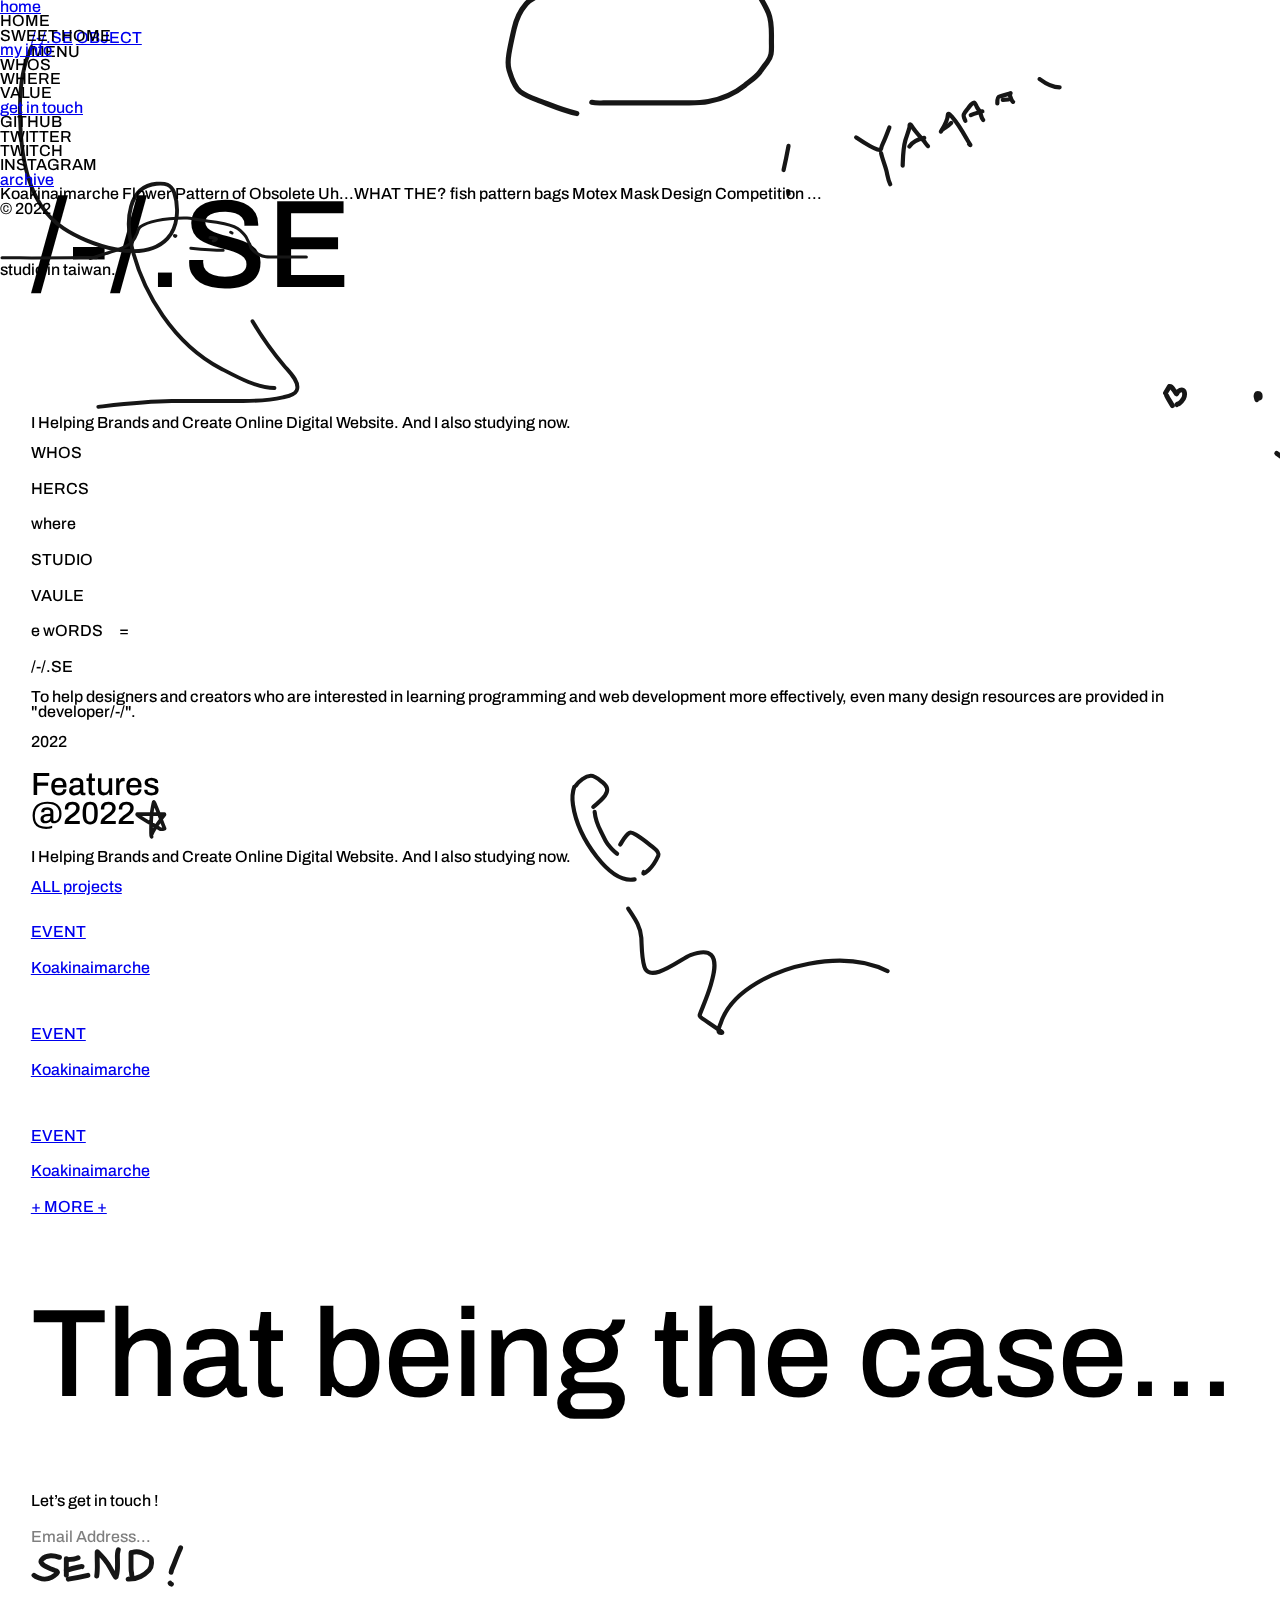
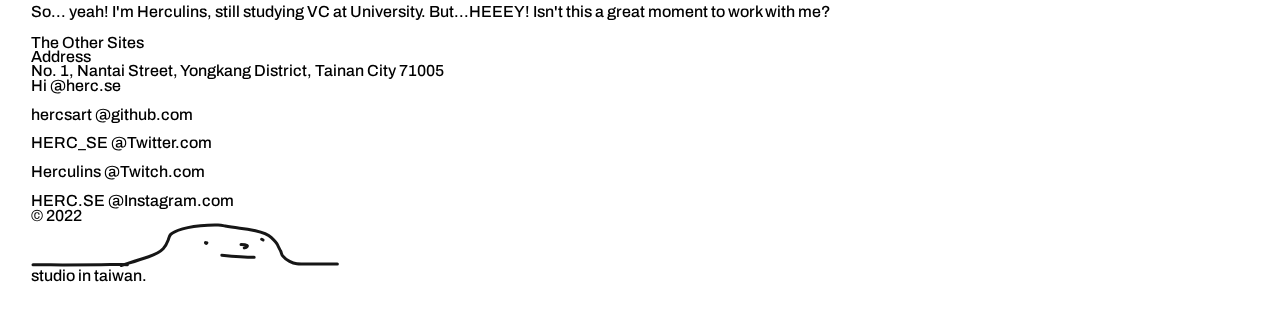
==== index.html @ cb4eb1d1 "更新選單" ====
<!DOCTYPE html>
<html lang="en">

<head>
    <meta charset="UTF-8">
    <meta http-equiv="X-UA-Compatible" content="IE=edge">
    <meta name="viewport" content="width=device-width, initial-scale=1.0">
    <title>Home - /-/.SE</title>
    <link rel="shortcut icon" href="./assets/favicon.png" type="image/png">
    <link rel="stylesheet" href="https://module-function.herc.se/scss/style.css">
    <link rel="stylesheet" href="https://cdn.jsdelivr.net/npm/locomotive-scroll@4.1.3/dist/locomotive-scroll.css">
    <link rel="stylesheet" href="style.css">
</head>

<body>
    <div class="menu fixed flex w-100" style="top: 0;left: 0;z-index: 10000; padding: calc(10px + 1vw);mix-blend-mode: difference;">
        <a href="https://herc.se/" class="w-100 text-color-on-base text-decoration-none">/-/.SE</a>
        <a href="#" class="w-100 text-center text-color-on-base text-decoration-none">OBJECT</a>
        <div class="menu-btn w-100 text-right text-color-on-base text-decoration-none" data-menu-control>MENU</div>
    </div>

    <div class="menu-background pt-3" data-menu data-menu-delay-In="1s" data-menu-delay-out="0s" data-menu-cubic-bezier="cubic-bezier(1,0,.42,.99)" data-menu-time="1s" data-menu-style="opacity: 0; z-index: -1;" style="--padding: calc(10px + .2vw);">
        <div class="bg-on-base w-100 h-100 menu-bg" data-menu data-menu-delay-In=".2s" data-menu-delay-out="0s" data-menu-cubic-bezier="cubic-bezier(1,0,.42,.99)" data-menu-time="1s" data-menu-style="height: 0!important;"></div>
        <div class="line border-top-1 mt-1" data-menu data-menu-delay=".1s" data-menu-time-in="2s" data-menu-time-out="5s" data-menu-cubic-bezier="cubic-bezier(1,0,.42,.99)" data-menu-style="transform: translateY(-5vmax);opacity: 0;"></div>
        <div class="menu-text text-uppercase border-bottom-1 py-1 m:flex px-2 flex-ai-center" data-menu data-menu-delay=".6s" data-menu-time-out=".8s" data-menu-time-in=".2s" data-menu-cubic-bezier="cubic-bezier(1,0,.42,.99)" data-menu-style="transform: translateY(-5vmax);opacity: 0;">
            <a href="http://" class="h1 fw-500 text-color-base text-decoration-none w-100">home</a>
            <div class="w-25 mt-2 m:mt-0">HOME <br> SWEET HOME</div>
        </div>
        <div class="menu-text text-uppercase border-bottom-1 py-1 m:flex px-2 flex-ai-center" data-menu data-menu-delay=".5s" data-menu-time-out=".8s" data-menu-time-in=".2s" data-menu-cubic-bezier="cubic-bezier(1,0,.42,.99)" data-menu-style="transform: translateY(-5vmax);opacity: 0;">
            <a href="http://" class="h1 fw-500 text-color-base text-decoration-none w-100">my info</a>
            <div class="w-25 mt-2 m:mt-0">WHOS <br> WHERE <br> VALUE </div>
        </div>
        <div class="menu-text text-uppercase border-bottom-1 py-1 m:flex px-2 flex-ai-center" data-menu data-menu-delay=".4s" data-menu-time-out=".8s" data-menu-time-in=".2s" data-menu-cubic-bezier="cubic-bezier(1,0,.42,.99)" data-menu-style="transform: translateY(-5vmax);opacity: 0;">
            <a href="http://" class="h1 fw-500 text-color-base text-decoration-none w-100">get in touch</a>
            <div class="w-25 mt-2 m:mt-0">GITHUB <br> TWITTER <br> TWITCH <br> INSTAGRAM </div>
        </div>
        <div class="menu-text text-uppercase border-bottom-1 py-1 m:flex px-2 flex-ai-center" data-menu data-menu-delay=".3s" data-menu-time-out=".8s" data-menu-time-in=".2s" data-menu-cubic-bezier="cubic-bezier(1,0,.42,.99)" data-menu-style="transform: translateY(-5vmax);opacity: 0;">
            <a href="http://" class="h1 fw-500 text-color-base text-decoration-none w-100">archive</a>
            <div class="w-25 mt-2 m:mt-0">Koakinaimarche Flower Pattern of Obsolete Uh...WHAT THE? fish pattern bags Motex Mask Design Competition ... </div>
        </div>
        <div class="bottom flex text-uppercase flex-ai-end px-2 mt-5 mb-2">
            <div class="w-50 m:w-100">© 2022</div>
            <div class="w-100 text-center"><img class="w-100 m:w-50" src="./assets/FlatLittleHill.svg" alt=""></div>
            <div class="w-100 text-right">studio in taiwan.</div>
        </div>
    </div>

    <div data-scroll-container>
        <h1 class="mt-3 logotype">/-/.SE</h1>
        <div class="line border-top-1 my-2"></div>
        <div class="img-aera text-center">
            <img class="img w-100 m:w-50" src="https://i.imgur.com/V33llrH.jpg" style="height: 55vmin;" alt="">
        </div>
        <div class="line border-top-1 my-2"></div>
        <div class="info ccg ccg-24 my-4">
            <p class="ccg:1-16 m:ccg:1-7 text-uppercase">I Helping Brands and Create Online Digital Website. And I also studying now.</p>
        </div>
        <div class="line border-top-1 my-2"></div>
        <!-- <img src="https://i.imgur.com/V33llrH.jpg" alt="" class="img w-100 mb-3" style="height: 50vh; object-fit: cover; object-position: center;"> -->

        <div class="value ccg ccg-2 m:ccg-5 mt-6 text-uppercase fw-500" style="--margin: calc(5px + .5vw);">
            <div class="mb-4">
                <p>WHOS</p>
                <h4 class="mt-1">HERCS</h4>
            </div>
            <div class="mb-4">
                <p>where</p>
                <h4 class="mt-1">STUDIO</h4>
            </div>
            <div class="mb-4">
                <p>VAULE</p>
                <h4 class="mt-1">e wORDS　=</h4>
            </div>
            <div class="mb-4"></div>
            <div class="h4  flex flex-ai-end mb-4">/-/.SE</div>
        </div>


        <div class="ccg ccg-20 py-7 relative">
            <img src="./assets/BigArrow.svg" class="BigArrow" alt="" data-scroll data-scroll-speed="-1">
            <div class="ccg:3-18 m:ccg:8-18 h4 relative">
                <div class="my-7">
                    <p>
                        To help designers and creators who are interested in learning programming and web development more effectively, even many design resources are provided in "developer/-/".
                    </p>
                    <p class="mt-6">2022</p>
                </div>
                <img src="./assets/LovelyFace.svg" alt="" class="LovelyFace m:mb-0" data-scroll data-scroll-speed="1.4" data-scroll-delay="0.5">
            </div>
        </div>

        <div class="feather">
            <div class="line border-top-1 my-2"></div>
            <div class="title ccg ccg-1 m:ccg-10 text-uppercase mb-6">
                <h1 class="m:ccg:1-8 mb-4 m:mb-0">Features <br> @2022
                    <img src="./assets/SmallStar.svg" class="SmallStar" alt="" data-scroll data-scroll-speed="0.2" data-scroll-direction="horizontal">
                </h1>
                <div class="m:ccg:9-11 ccg ccg-1 relative">
                    <img src="./assets/Yaaaa.svg" class="Yaaaa" alt="" data-scroll data-scroll-speed="1.6" data-scroll-delay="0.5">
                    <p class="w-100">I Helping Brands and Create Online Digital Website. And I also studying now.</p>
                    <a href="#" class="w-100 text-color-base text-decoration-none flex flex-ai-end">ALL projects</a>
                </div>
            </div>

            <div class="blocks ccg m:ccg-3 ccg-1" style="--margin: calc(5px + .2vw);--grid-gap-x: calc(10px + 1vw);--grid-gap-y: calc(10px + 1vw);">
                <a href="#" class="block text-color-base text-decoration-none mb-5">
                    <img src="https://i.imgur.com/V33llrH.jpg" class="w-100 img" style="height: 40vmax;" alt="">
                    <p class="mt-4 text-uppercase">EVENT</p>
                    <h4 class="my-1">Koakinaimarche</h4>
                </a>
                <a href="#" class="block text-color-base text-decoration-none mb-5">
                    <img src="https://i.imgur.com/V33llrH.jpg" class="w-100 img" style="height: 40vmax;" alt="">
                    <p class="mt-4 text-uppercase">EVENT</p>
                    <h4 class="my-1">Koakinaimarche</h4>
                </a>
                <a href="#" class="block text-color-base text-decoration-none mb-5">
                    <img src="https://i.imgur.com/V33llrH.jpg" class="w-100 img" style="height: 40vmax;" alt="">
                    <p class="mt-4 text-uppercase">EVENT</p>
                    <h4 class="my-1">Koakinaimarche</h4>
                </a>
            </div>
            <div class="more text-center my-7 relative">

                <h4>
                    <a href="#" class="text-color-base text-decoration-none">+ MORE +</a>
                    <img src="./assets/BtnCell.svg" class="BtnCell" alt="" data-scroll data-scroll-speed="0.5" data-scroll-delay="0.05">
                </h4>
            </div>
        </div>

        <div class="line border-top-1 my-2"></div>

        <div class="touch m:ccg m:ccg-12 relative">
            <h1 class="ccg:1-10 logotype mt-3">
                That being the case...
            </h1>
            <h4 class="text-uppercase m:ccg:1-3 mt-3">Let’s get in touch !</h4>
            <div class="ccg:1-6 flex flex-ai-center h4 my-5">
                <div class="email border-bottom-2 mr-1 w-75">
                    <span style="opacity: .5;">Email Address...</span>
                </div>
                <img src="./assets/BtnSend.svg" class="w-25" alt="" style="width: 12vmax;">
            </div>
            <div class="ccg:3-13"></div>
            <p class="text-uppercase ccg:10-13 my-5">So... yeah! I'm Herculins, still studying VC at University. But...HEEEY! Isn't this a great moment to work with me?</p>
            <img src="./assets/PhoneCall.svg" class="PhoneCall" alt="" data-scroll data-scroll-speed="2" data-scroll-delay="0.5">
        </div>

        <footer class="mt-1">
            <div class="line border-top-1 my-2"></div>
            <div class="desc ccg ccg-1 m:ccg-4 p-3" style="--grid-gap-x: 10vw;">
                <div class="m:mb-0 mb-4">
                    <div class="title fw-600 mb-2">
                        The Other Sites
                    </div>
                    <div class="footer-links">
                        <!-- <div class=""><a class="text-color-base text-decoration-none" href="">Swiss Max</a><br><br></div>
                        <div class=""><a class="text-color-base text-decoration-none" href="">Swiss Max</a><br><br></div>
                        <div class=""><a class="text-color-base text-decoration-none" href="">Swiss Max</a><br><br></div> -->
                    </div>
                </div>
                <div class="m:mb-0 mb-4">
                    <div class="title fw-600 mb-2">
                        Address
                    </div>
                    <div class="">No. 1, Nantai Street, Yongkang District, Tainan City 71005</div>
                </div>
                <div class="m:mb-0 mb-4">
                    <!-- none -->
                </div>
                <div class="mb-2">Hi @herc.se
                    <br><br> hercsart @github.com
                    <br><br> HERC_SE @Twitter.com
                    <br><br> Herculins @Twitch.com
                    <br><br> HERC.SE @Instagram.com</div>
            </div>
            <div class="bottom flex text-uppercase flex-ai-end">
                <div class="w-50 m:w-100">© 2022</div>
                <div class="w-100 text-center"><img class="w-100 m:w-50" src="./assets/FlatLittleHill.svg" alt=""></div>
                <div class="w-100 text-right">studio in taiwan.</div>
            </div>
        </footer>
    </div>
    <script src="https://cdn.jsdelivr.net/npm/locomotive-scroll@4.1.3/dist/locomotive-scroll.min.js "></script>
    <script src="main.js"></script>
</body>

<script type="module">
    import { menu } from "https://module-function.herc.se/js/menu.js"; menu(()=>{ scroll.update(); });
</script>

</html>
---- style.css ----
@import url('https://fonts.googleapis.com/css2?family=Archivo:ital,wght@0,400;0,500;1,400;1,500&display=swap');
:root {
    --priamry-color: #161616;
    --on-priamry-color: #E7E5E3;
    --priamry-container-color: #161616;
    --on-priamry-container-color: #E7E5E3;
    --header-1: calc(20px + 7.2vw);
    --header-4: calc(15px + 1.3vw);
    --p: calc(10px + 0.5vw);
    --border-size: 2px;
    --border-color: var(--base-color);
    --border-radius: 0;
}

body {
    font-family: 'Archivo', sans-serif;
    overflow-x: hidden;
}

body * {
    font-weight: 500;
    line-height: 90%;
}

.logotype {
    font-size: calc(20px + 8.2vw);
}

.img {
    border-radius: 20px;
    object-position: center;
    object-fit: cover;
}

img {
    pointer-events: none;
}

[data-scroll-container] {
    padding: calc(10px + 1vw);
}

.content img {
    margin: 30px 0;
}

.LovelyFace {
    width: 25vmin;
    position: absolute;
    top: 30vmax;
    right: -12vmin;
}

.BigArrow {
    position: absolute;
    width: 22vw;
    top: 5vmin;
    left: 2vmin;
}

.SmallStar {
    width: 2.5vw;
    position: absolute;
}

.BtnCell {
    position: absolute;
    left: 0;
    right: 0;
    margin-right: auto;
    margin-left: auto;
    top: -3vmax;
    width: 30vmin;
}

.Yaaaa {
    position: absolute;
    right: 17vmax;
    top: 6vmax;
    width: 22vmax;
}

.PhoneCall {
    position: absolute;
    bottom: -15vmax;
    right: -100vw;
    left: -91vw;
    margin: auto;
    width: 30vmax;
}

.menu-background {
    z-index: 100;
    width: 100%;
    height: 100%;
    position: fixed;
    top: 0;
    left: 0;
    overflow-y: auto;
}

.menu-bg {
    z-index: -1;
    position: fixed;
    top: 0;
    left: 0;
    height: 100% !important;
}
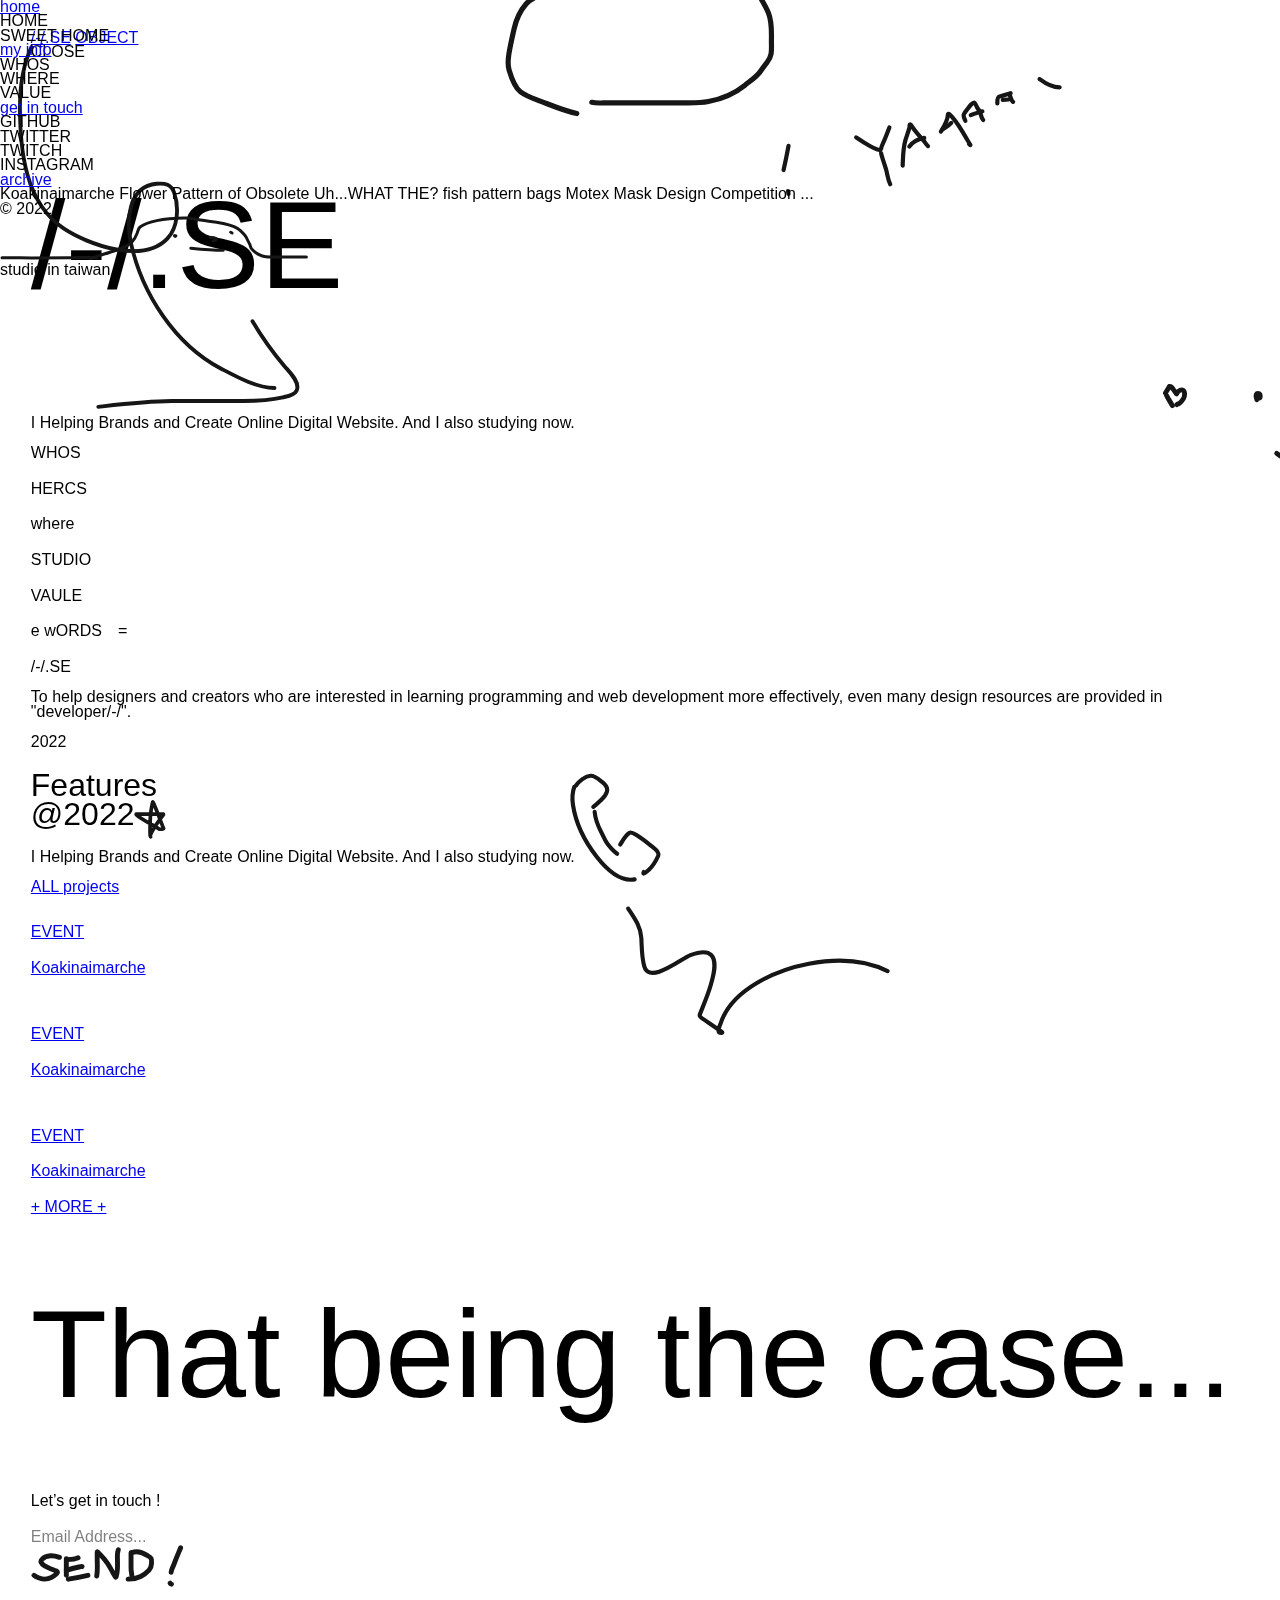
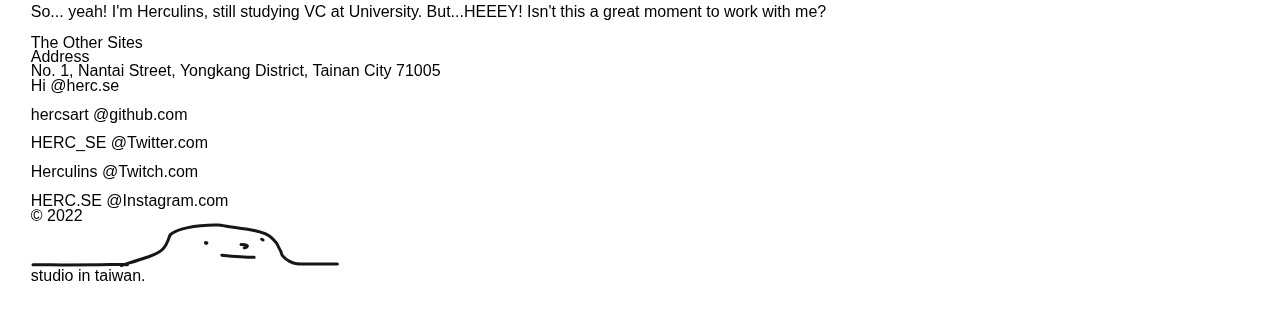
==== commit ef1d2505: "選單同步更新" ====
--- a/index.html
+++ b/index.html
@@ -15,30 +15,33 @@
 <body>
     <div class="menu fixed flex w-100" style="top: 0;left: 0;z-index: 10000; padding: calc(10px + 1vw);mix-blend-mode: difference;">
         <a href="https://herc.se/" class="w-100 text-color-on-base text-decoration-none">/-/.SE</a>
-        <a href="#" class="w-100 text-center text-color-on-base text-decoration-none">OBJECT</a>
-        <div class="menu-btn w-100 text-right text-color-on-base text-decoration-none" data-menu-control>MENU</div>
+        <a href="works.html" class="w-100 text-center text-color-on-base text-decoration-none">OBJECT</a>
+        <div class="menu-btn w-100 text-right text-color-on-base text-decoration-none relative" data-menu-control>
+            <div class="menu-close-btn" data-menu data-menu-style="opacity: 1;" data-menu-time=".5s">MENU</div>
+            <div class="" data-menu data-menu-style="opacity: 0;" data-menu-time=".5s">CLOSE</div>
+        </div>
     </div>
 
-    <div class="menu-background pt-3" data-menu data-menu-delay-In="1s" data-menu-delay-out="0s" data-menu-cubic-bezier="cubic-bezier(1,0,.42,.99)" data-menu-time="1s" data-menu-style="opacity: 0; z-index: -1;" style="--padding: calc(10px + .2vw);">
+    <div class="menu-background pt-3 fixed" data-menu data-menu-delay-In="1s" data-menu-delay-out="0s" data-menu-cubic-bezier="cubic-bezier(1,0,.42,.99)" data-menu-time="1s" data-menu-style="opacity: 0; z-index: -1;" style="--padding: calc(10px + .2vw);">
         <div class="bg-on-base w-100 h-100 menu-bg" data-menu data-menu-delay-In=".2s" data-menu-delay-out="0s" data-menu-cubic-bezier="cubic-bezier(1,0,.42,.99)" data-menu-time="1s" data-menu-style="height: 0!important;"></div>
-        <div class="line border-top-1 mt-1" data-menu data-menu-delay=".1s" data-menu-time-in="2s" data-menu-time-out="5s" data-menu-cubic-bezier="cubic-bezier(1,0,.42,.99)" data-menu-style="transform: translateY(-5vmax);opacity: 0;"></div>
-        <div class="menu-text text-uppercase border-bottom-1 py-1 m:flex px-2 flex-ai-center" data-menu data-menu-delay=".6s" data-menu-time-out=".8s" data-menu-time-in=".2s" data-menu-cubic-bezier="cubic-bezier(1,0,.42,.99)" data-menu-style="transform: translateY(-5vmax);opacity: 0;">
-            <a href="http://" class="h1 fw-500 text-color-base text-decoration-none w-100">home</a>
-            <div class="w-25 mt-2 m:mt-0">HOME <br> SWEET HOME</div>
+        <div class="line border-top-1 mt-1" data-menu data-menu-delay=".1s" data-menu-time-in="1s" data-menu-time-out="2s" data-menu-cubic-bezier="cubic-bezier(1,0,.42,.99)" data-menu-style="transform: translateY(-5vmax);opacity: 0;"></div>
+        <div class="menu-text text-uppercase border-bottom-1 py-1 m:flex px-2 flex-ai-center" data-menu data-menu-delay=".6s" data-menu-time-out=".8s" data-menu-time-in=".5s" data-menu-cubic-bezier="cubic-bezier(1,0,.42,.99)" data-menu-style="transform: translateY(-5vmax);opacity: 0;">
+            <a href="./index.html" class="h1 fw-500 text-color-base text-decoration-none w-100">home</a>
+            <div class="w-75 m:w-25 mt-2 m:mt-0" data-menu data-menu-delay=".6s" data-menu-time-out="1s" data-menu-time-in=".5s" data-menu-cubic-bezier="cubic-bezier(1,0,.42,.99)" data-menu-style="transform: translateX(-10vmax);opacity: 0;">HOME <br> SWEET HOME</div>
         </div>
-        <div class="menu-text text-uppercase border-bottom-1 py-1 m:flex px-2 flex-ai-center" data-menu data-menu-delay=".5s" data-menu-time-out=".8s" data-menu-time-in=".2s" data-menu-cubic-bezier="cubic-bezier(1,0,.42,.99)" data-menu-style="transform: translateY(-5vmax);opacity: 0;">
-            <a href="http://" class="h1 fw-500 text-color-base text-decoration-none w-100">my info</a>
-            <div class="w-25 mt-2 m:mt-0">WHOS <br> WHERE <br> VALUE </div>
+        <div class="menu-text text-uppercase border-bottom-1 py-1 m:flex px-2 flex-ai-center" data-menu data-menu-delay=".5s" data-menu-time-out=".8s" data-menu-time-in=".5s" data-menu-cubic-bezier="cubic-bezier(1,0,.42,.99)" data-menu-style="transform: translateY(-5vmax);opacity: 0;">
+            <a href="./about.html" class="h1 fw-500 text-color-base text-decoration-none w-100">my info</a>
+            <div class="w-75 m:w-25 mt-2 m:mt-0" data-menu data-menu-delay=".6s" data-menu-time-out="1.1s" data-menu-time-in=".5s" data-menu-cubic-bezier="cubic-bezier(1,0,.42,.99)" data-menu-style="transform: translateX(-10vmax);opacity: 0;">WHOS <br> WHERE <br> VALUE </div>
         </div>
-        <div class="menu-text text-uppercase border-bottom-1 py-1 m:flex px-2 flex-ai-center" data-menu data-menu-delay=".4s" data-menu-time-out=".8s" data-menu-time-in=".2s" data-menu-cubic-bezier="cubic-bezier(1,0,.42,.99)" data-menu-style="transform: translateY(-5vmax);opacity: 0;">
-            <a href="http://" class="h1 fw-500 text-color-base text-decoration-none w-100">get in touch</a>
-            <div class="w-25 mt-2 m:mt-0">GITHUB <br> TWITTER <br> TWITCH <br> INSTAGRAM </div>
+        <div class="menu-text text-uppercase border-bottom-1 py-1 m:flex px-2 flex-ai-center" data-menu data-menu-delay=".4s" data-menu-time-out=".8s" data-menu-time-in=".5s" data-menu-cubic-bezier="cubic-bezier(1,0,.42,.99)" data-menu-style="transform: translateY(-5vmax);opacity: 0;">
+            <a href="./index.html" class="h1 fw-500 text-color-base text-decoration-none w-100">get in touch</a>
+            <div class="w-75 m:w-25 mt-2 m:mt-0" data-menu data-menu-delay=".6s" data-menu-time-out="1.2s" data-menu-time-in=".5s" data-menu-cubic-bezier="cubic-bezier(1,0,.42,.99)" data-menu-style="transform: translateX(-10vmax);opacity: 0;">GITHUB <br> TWITTER <br> TWITCH <br> INSTAGRAM </div>
         </div>
-        <div class="menu-text text-uppercase border-bottom-1 py-1 m:flex px-2 flex-ai-center" data-menu data-menu-delay=".3s" data-menu-time-out=".8s" data-menu-time-in=".2s" data-menu-cubic-bezier="cubic-bezier(1,0,.42,.99)" data-menu-style="transform: translateY(-5vmax);opacity: 0;">
-            <a href="http://" class="h1 fw-500 text-color-base text-decoration-none w-100">archive</a>
-            <div class="w-25 mt-2 m:mt-0">Koakinaimarche Flower Pattern of Obsolete Uh...WHAT THE? fish pattern bags Motex Mask Design Competition ... </div>
+        <div class="menu-text text-uppercase border-bottom-1 py-1 m:flex px-2 flex-ai-center" data-menu data-menu-delay=".3s" data-menu-time-out=".8s" data-menu-time-in=".5s" data-menu-cubic-bezier="cubic-bezier(1,0,.42,.99)" data-menu-style="transform: translateY(-5vmax);opacity: 0;">
+            <a href="./works.html" class="h1 fw-500 text-color-base text-decoration-none w-100">archive</a>
+            <div class="w-75 m:w-25 mt-2 m:mt-0" data-menu data-menu-delay=".6s" data-menu-time-out="1.3s" data-menu-time-in=".5s" data-menu-cubic-bezier="cubic-bezier(1,0,.42,.99)" data-menu-style="transform: translateX(-10vmax);opacity: 0;">Koakinaimarche Flower Pattern of Obsolete Uh...WHAT THE? fish pattern bags Motex Mask Design Competition ... </div>
         </div>
-        <div class="bottom flex text-uppercase flex-ai-end px-2 mt-5 mb-2">
+        <div class="bottom flex text-uppercase flex-ai-end px-2 mt-5 mb-2" data-menu data-menu-delay=".2s" data-menu-time-out="1.3s" data-menu-time-in=".5s" data-menu-cubic-bezier="cubic-bezier(1,0,.42,.99)" data-menu-style="transform: translateY(-10vmax);opacity: 0;">
             <div class="w-50 m:w-100">© 2022</div>
             <div class="w-100 text-center"><img class="w-100 m:w-50" src="./assets/FlatLittleHill.svg" alt=""></div>
             <div class="w-100 text-right">studio in taiwan.</div>
@@ -182,7 +185,7 @@
         </footer>
     </div>
     <script src="https://cdn.jsdelivr.net/npm/locomotive-scroll@4.1.3/dist/locomotive-scroll.min.js "></script>
-    <script src="main.js"></script>
+    <script src="./main.js"></script>
 </body>
 
 <script type="module">
--- a/style.css
+++ b/style.css
@@ -51,6 +51,13 @@
     right: -12vmin;
 }
 
+.LovelyFace_works {
+    width: 25vmin;
+    position: absolute;
+    top: 17vmax;
+    right: 12vmin;
+}
+
 .BigArrow {
     position: absolute;
     width: 22vw;
@@ -60,6 +67,11 @@
 
 .SmallStar {
     width: 2.5vw;
+    position: absolute;
+}
+
+.Waa {
+    width: 5.5vw;
     position: absolute;
 }
 
@@ -105,4 +117,11 @@
     top: 0;
     left: 0;
     height: 100% !important;
+}
+
+.menu-close-btn {
+    opacity: 0;
+    position: absolute;
+    top: 0;
+    right: 0;
 }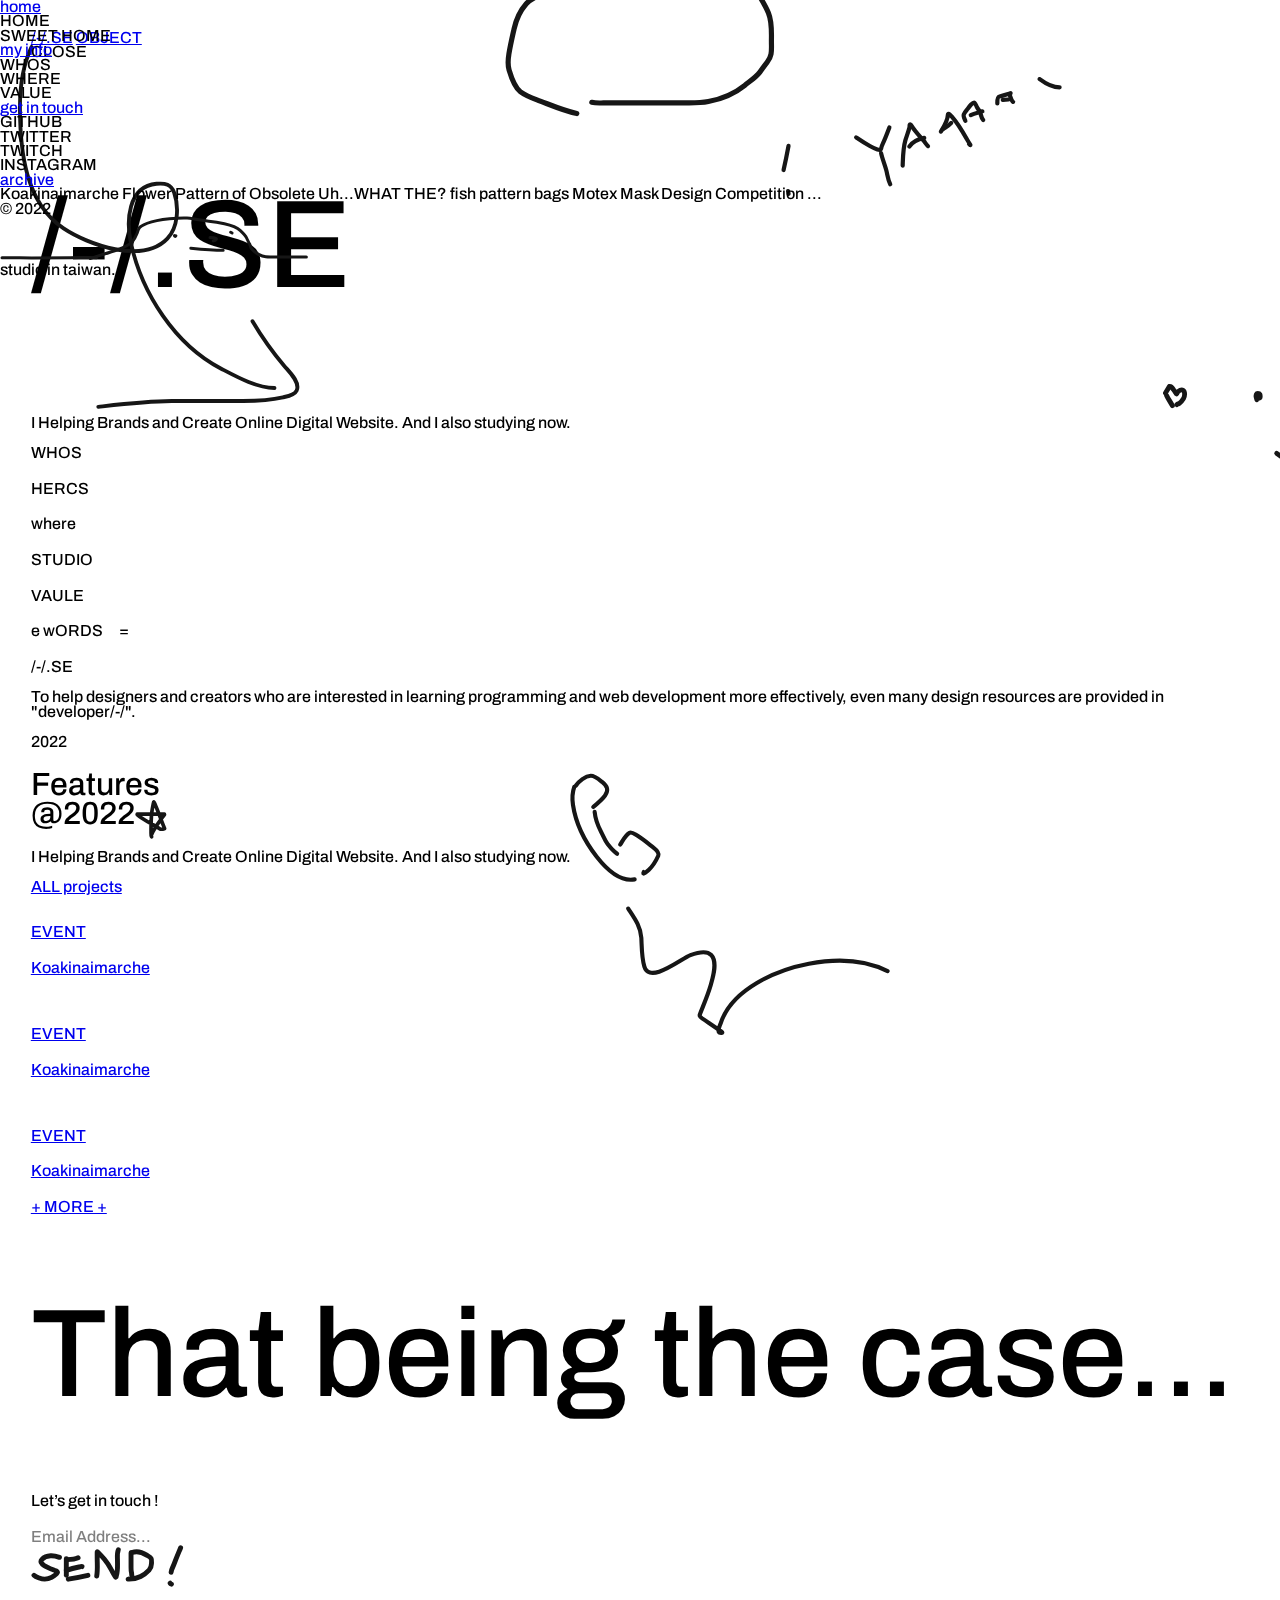
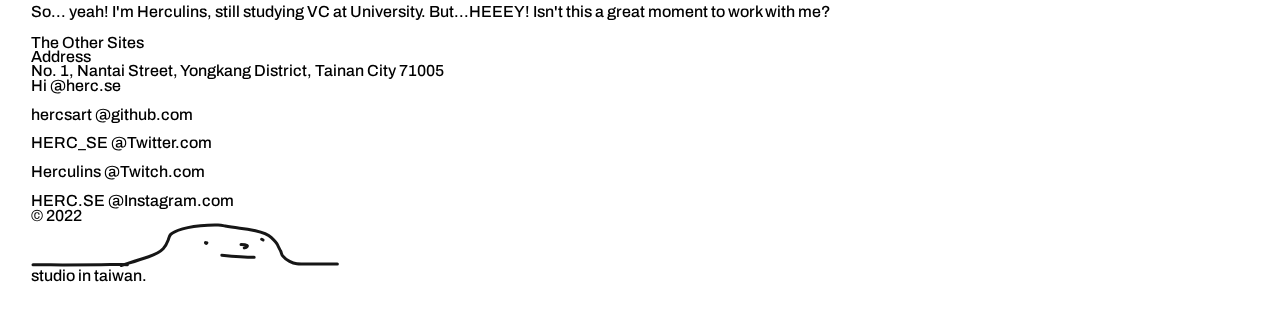
==== commit f81e81ea: "重新聲明" ====
--- a/index.html
+++ b/index.html
@@ -22,26 +22,26 @@
         </div>
     </div>
 
-    <div class="menu-background pt-3 fixed" data-menu data-menu-delay-In="1s" data-menu-delay-out="0s" data-menu-cubic-bezier="cubic-bezier(1,0,.42,.99)" data-menu-time="1s" data-menu-style="opacity: 0; z-index: -1;" style="--padding: calc(10px + .2vw);">
-        <div class="bg-on-base w-100 h-100 menu-bg" data-menu data-menu-delay-In=".2s" data-menu-delay-out="0s" data-menu-cubic-bezier="cubic-bezier(1,0,.42,.99)" data-menu-time="1s" data-menu-style="height: 0!important;"></div>
-        <div class="line border-top-1 mt-1" data-menu data-menu-delay=".1s" data-menu-time-in="1s" data-menu-time-out="2s" data-menu-cubic-bezier="cubic-bezier(1,0,.42,.99)" data-menu-style="transform: translateY(-5vmax);opacity: 0;"></div>
-        <div class="menu-text text-uppercase border-bottom-1 py-1 m:flex px-2 flex-ai-center" data-menu data-menu-delay=".6s" data-menu-time-out=".8s" data-menu-time-in=".5s" data-menu-cubic-bezier="cubic-bezier(1,0,.42,.99)" data-menu-style="transform: translateY(-5vmax);opacity: 0;">
+    <div class="menu-background pt-3 fixed" data-menu data-menu-delay-out="1s" data-menu-delay-in="0s" data-menu-cubic-bezier="cubic-bezier(1,0,.42,.99)" data-menu-time="1s" data-menu-style="opacity: 0; z-index: -1;" style="--padding: calc(10px + .2vw);">
+        <div class="bg-on-base w-100 h-100 menu-bg" data-menu data-menu-delay-out=".2s" data-menu-delay-in="0s" data-menu-cubic-bezier="cubic-bezier(1,0,.42,.99)" data-menu-time="1s" data-menu-style="height: 0!important;"></div>
+        <div class="line border-top-1 mt-1" data-menu data-menu-delay=".1s" data-menu-time-out="1s" data-menu-time-in="2s" data-menu-cubic-bezier="cubic-bezier(1,0,.42,.99)" data-menu-style="transform: translateY(-5vmax);opacity: 0;"></div>
+        <div class="menu-text text-uppercase border-bottom-1 py-1 m:flex px-2 flex-ai-center" data-menu data-menu-delay=".6s" data-menu-time-in=".8s" data-menu-time-out=".5s" data-menu-cubic-bezier="cubic-bezier(1,0,.42,.99)" data-menu-style="transform: translateY(-5vmax);opacity: 0;">
             <a href="./index.html" class="h1 fw-500 text-color-base text-decoration-none w-100">home</a>
-            <div class="w-75 m:w-25 mt-2 m:mt-0" data-menu data-menu-delay=".6s" data-menu-time-out="1s" data-menu-time-in=".5s" data-menu-cubic-bezier="cubic-bezier(1,0,.42,.99)" data-menu-style="transform: translateX(-10vmax);opacity: 0;">HOME <br> SWEET HOME</div>
+            <div class="w-75 m:w-25 mt-2 m:mt-0" data-menu data-menu-delay=".6s" data-menu-time-in="1s" data-menu-time-out=".5s" data-menu-cubic-bezier="cubic-bezier(1,0,.42,.99)" data-menu-style="transform: translateX(-10vmax);opacity: 0;">HOME <br> SWEET HOME</div>
         </div>
-        <div class="menu-text text-uppercase border-bottom-1 py-1 m:flex px-2 flex-ai-center" data-menu data-menu-delay=".5s" data-menu-time-out=".8s" data-menu-time-in=".5s" data-menu-cubic-bezier="cubic-bezier(1,0,.42,.99)" data-menu-style="transform: translateY(-5vmax);opacity: 0;">
+        <div class="menu-text text-uppercase border-bottom-1 py-1 m:flex px-2 flex-ai-center" data-menu data-menu-delay=".5s" data-menu-time-in=".8s" data-menu-time-out=".5s" data-menu-cubic-bezier="cubic-bezier(1,0,.42,.99)" data-menu-style="transform: translateY(-5vmax);opacity: 0;">
             <a href="./about.html" class="h1 fw-500 text-color-base text-decoration-none w-100">my info</a>
-            <div class="w-75 m:w-25 mt-2 m:mt-0" data-menu data-menu-delay=".6s" data-menu-time-out="1.1s" data-menu-time-in=".5s" data-menu-cubic-bezier="cubic-bezier(1,0,.42,.99)" data-menu-style="transform: translateX(-10vmax);opacity: 0;">WHOS <br> WHERE <br> VALUE </div>
+            <div class="w-75 m:w-25 mt-2 m:mt-0" data-menu data-menu-delay=".6s" data-menu-time-in="1.1s" data-menu-time-out=".5s" data-menu-cubic-bezier="cubic-bezier(1,0,.42,.99)" data-menu-style="transform: translateX(-10vmax);opacity: 0;">WHOS <br> WHERE <br> VALUE </div>
         </div>
-        <div class="menu-text text-uppercase border-bottom-1 py-1 m:flex px-2 flex-ai-center" data-menu data-menu-delay=".4s" data-menu-time-out=".8s" data-menu-time-in=".5s" data-menu-cubic-bezier="cubic-bezier(1,0,.42,.99)" data-menu-style="transform: translateY(-5vmax);opacity: 0;">
+        <div class="menu-text text-uppercase border-bottom-1 py-1 m:flex px-2 flex-ai-center" data-menu data-menu-delay=".4s" data-menu-time-in=".8s" data-menu-time-out=".5s" data-menu-cubic-bezier="cubic-bezier(1,0,.42,.99)" data-menu-style="transform: translateY(-5vmax);opacity: 0;">
             <a href="./index.html" class="h1 fw-500 text-color-base text-decoration-none w-100">get in touch</a>
-            <div class="w-75 m:w-25 mt-2 m:mt-0" data-menu data-menu-delay=".6s" data-menu-time-out="1.2s" data-menu-time-in=".5s" data-menu-cubic-bezier="cubic-bezier(1,0,.42,.99)" data-menu-style="transform: translateX(-10vmax);opacity: 0;">GITHUB <br> TWITTER <br> TWITCH <br> INSTAGRAM </div>
+            <div class="w-75 m:w-25 mt-2 m:mt-0" data-menu data-menu-delay=".6s" data-menu-time-in="1.2s" data-menu-time-out=".5s" data-menu-cubic-bezier="cubic-bezier(1,0,.42,.99)" data-menu-style="transform: translateX(-10vmax);opacity: 0;">GITHUB <br> TWITTER <br> TWITCH <br> INSTAGRAM </div>
         </div>
-        <div class="menu-text text-uppercase border-bottom-1 py-1 m:flex px-2 flex-ai-center" data-menu data-menu-delay=".3s" data-menu-time-out=".8s" data-menu-time-in=".5s" data-menu-cubic-bezier="cubic-bezier(1,0,.42,.99)" data-menu-style="transform: translateY(-5vmax);opacity: 0;">
+        <div class="menu-text text-uppercase border-bottom-1 py-1 m:flex px-2 flex-ai-center" data-menu data-menu-delay=".3s" data-menu-time-in=".8s" data-menu-time-out=".5s" data-menu-cubic-bezier="cubic-bezier(1,0,.42,.99)" data-menu-style="transform: translateY(-5vmax);opacity: 0;">
             <a href="./works.html" class="h1 fw-500 text-color-base text-decoration-none w-100">archive</a>
-            <div class="w-75 m:w-25 mt-2 m:mt-0" data-menu data-menu-delay=".6s" data-menu-time-out="1.3s" data-menu-time-in=".5s" data-menu-cubic-bezier="cubic-bezier(1,0,.42,.99)" data-menu-style="transform: translateX(-10vmax);opacity: 0;">Koakinaimarche Flower Pattern of Obsolete Uh...WHAT THE? fish pattern bags Motex Mask Design Competition ... </div>
+            <div class="w-75 m:w-25 mt-2 m:mt-0" data-menu data-menu-delay=".6s" data-menu-time-in="1.3s" data-menu-time-out=".5s" data-menu-cubic-bezier="cubic-bezier(1,0,.42,.99)" data-menu-style="transform: translateX(-10vmax);opacity: 0;">Koakinaimarche Flower Pattern of Obsolete Uh...WHAT THE? fish pattern bags Motex Mask Design Competition ... </div>
         </div>
-        <div class="bottom flex text-uppercase flex-ai-end px-2 mt-5 mb-2" data-menu data-menu-delay=".2s" data-menu-time-out="1.3s" data-menu-time-in=".5s" data-menu-cubic-bezier="cubic-bezier(1,0,.42,.99)" data-menu-style="transform: translateY(-10vmax);opacity: 0;">
+        <div class="bottom flex text-uppercase flex-ai-end px-2 mt-5 mb-2" data-menu data-menu-delay=".2s" data-menu-time-in="1.3s" data-menu-time-out=".5s" data-menu-cubic-bezier="cubic-bezier(1,0,.42,.99)" data-menu-style="transform: translateY(-10vmax);opacity: 0;">
             <div class="w-50 m:w-100">© 2022</div>
             <div class="w-100 text-center"><img class="w-100 m:w-50" src="./assets/FlatLittleHill.svg" alt=""></div>
             <div class="w-100 text-right">studio in taiwan.</div>
@@ -188,6 +188,7 @@
     <script src="./main.js"></script>
 </body>
 
+<!-- <script src="../hercs-module-function/js/menu.js"></script> -->
 <script type="module">
     import { menu } from "https://module-function.herc.se/js/menu.js"; menu(()=>{ scroll.update(); });
 </script>
